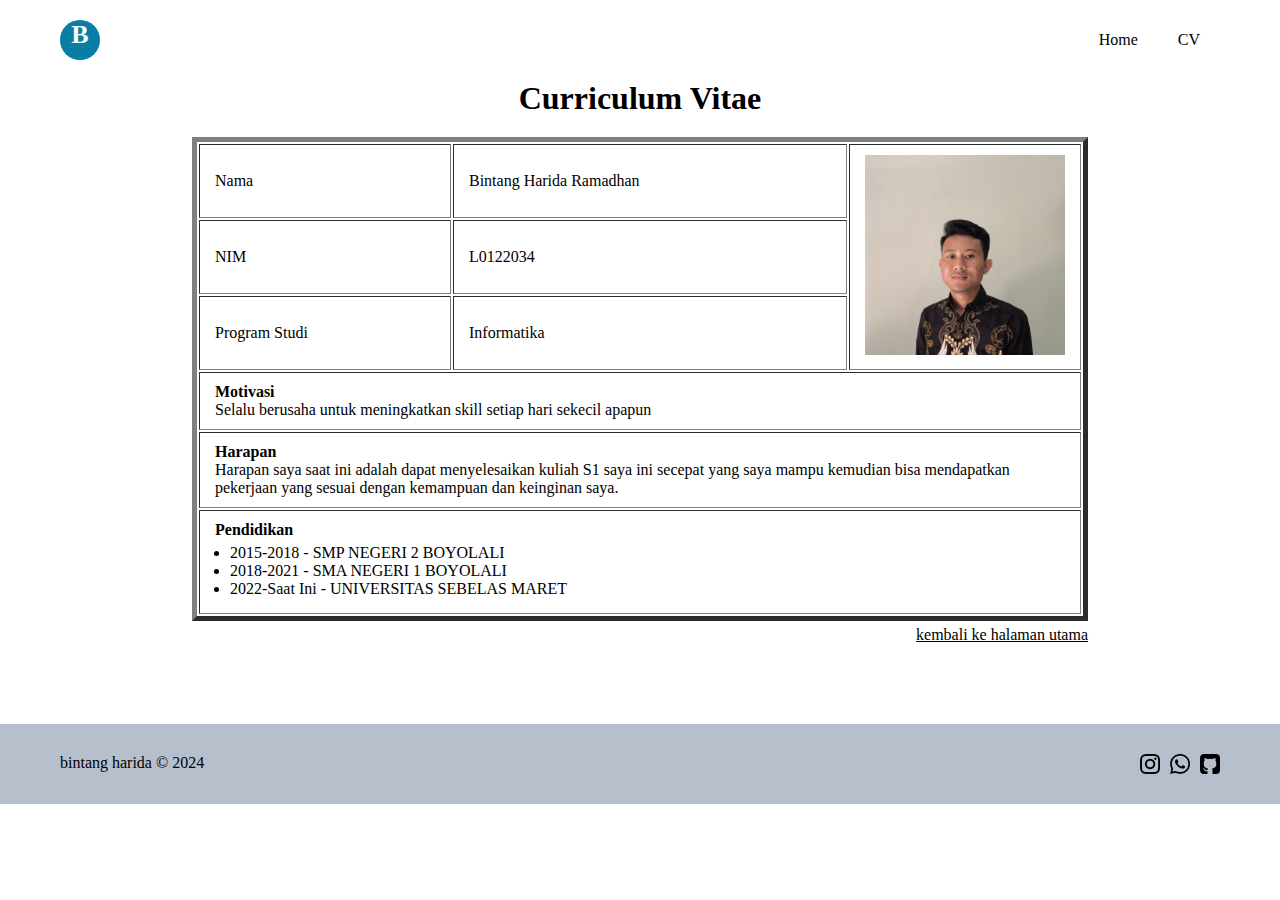
==== cv.html @ 8fb5c5f0 "first commit" ====
<!DOCTYPE html>
<html lang="en">

<head>
  <meta charset="UTF-8">
  <meta name="viewport" content="width=device-width, initial-scale=1.0">
  <title>CV Bintang</title>
  <link rel="stylesheet" href="style.css" />
</head>

<body>
  <header>
    <nav>
      <h3 class="logo">B</h3>
      <ul class="nav-list">
        <li><a href="index.html">Home</a></li>
        <li><a href="#">CV</a></li>
      </ul>
    </nav>
  </header>
  <h1 align="center">Curriculum Vitae</h1>
  <div class="table-container">
    <table class="cv-table" border="5" width="100%" cellpadding="10">
      <tr>
        <td>Nama</td>
        <td>Bintang Harida Ramadhan</td>
        <td rowspan="3" align="center" width="200px">
          <img src="images/foto-2.jpg" width="200px" />
        </td>
      </tr>
      <tr>
        <td>NIM</td>
        <td>L0122034</td>
      </tr>
      <tr>
        <td>Program Studi</td>
        <td>Informatika</td>
      </tr>
      <tr>
        <td colspan="3">
          <b>Motivasi</b>
          </br>
          Selalu berusaha untuk meningkatkan skill setiap hari sekecil apapun
        </td>
      </tr>
      <tr>
        <td colspan="3">
          <b>Harapan</b>
          <br>
          Harapan saya saat ini adalah dapat menyelesaikan kuliah S1 saya ini secepat yang saya mampu kemudian bisa
          mendapatkan pekerjaan yang sesuai dengan kemampuan dan keinginan saya.
          </br>
      </tr>
      <tr colspan="3">
        <td colspan="3">
          <b>Pendidikan</b>
          <br>
          <ul>
            <li>2015-2018 - SMP NEGERI 2 BOYOLALI</li>
            <li>2018-2021 - SMA NEGERI 1 BOYOLALI</li>
            <li>2022-Saat Ini - UNIVERSITAS SEBELAS MARET</li>
          </ul>
        </td>
      </tr>
    </table>
    <a href="index.html">kembali ke halaman utama</a>
  </div>

  <footer>
    <p class="copy-right">bintang harida &copy; 2024</p>
    <img src="images/instagram.png" class="icon">
    <img src="images/whatsapp.png" class="icon">
    <img src="images/github-sign.png" class="icon">
  </footer>
</body>

</html>
---- style.css ----
@import url('https://fonts.google.com/specimen/Poppins');

*
{
  box-sizing: border-box;
  margin: 0;
  padding: 0;
  color: black;
  font-family: Poppins;
}

body, html {
  /* display: flex; */
  height: 100%;
  /* min-height: 100vh; */
}

body {
  display: flex;
  flex-direction: column;
}

nav
{
  display: flex;
  align-items: center;
  margin: 20px 60px;
  /* background-color: #087ea4; */
  /* color: #fafafa; */
}

.nav-list li a
{
  padding: 10px 20px;
}

.nav-list li a:hover {
  background-color: #e9ebf0;
  border-radius: 40px;
  transition: .4s ease-in-out;
}

.nav-list
{
  display: flex;
  list-style-type: none;
  /* gap: 20px; */
}

.nav-list a
{
  text-decoration: none;
}

.logo
{
  margin-right: auto;
  color: #fafafa;
  background-color: #087ea4;
  font-size: 26px;
  width: 40px;
  height: 40px;
  border-radius: 50%;
  text-align: center;
  align-items: center;
}

.photo-1 {
  border-radius: 20px;
}

.content-title
{
  margin: 50px 0 20px 100px;
}

.content
{
  display: flex;
  flex: 1;
  gap: 20px;
  margin: 80px 100px;
}

footer
{
  display: flex;
  position: relative;
  bottom: 0;
  width: 100%;
  background-color: #b6bfcb;
  padding: 30px 60px;
}

.copy-right {
  margin-right: auto;
}

.icon {
  margin-left: 10px;
  width: 20px;
  height: 20px;
}

/* file cv */
.table-container {
  display: flex;
  flex-direction: column;
  /* margin-top: 20px; */
  margin: 20px 0 80px 15%;
  width: 70%;
  /* margin-left: 15%; */
  /* background-color: blue; */
}

.cv-table {
}

.cv-table td {
  padding: 10px 15px;
}

.cv-table td ul {
  padding: 5px 15px;
}

.table-container a {
  margin-top: 5px;
  text-align: right;
}
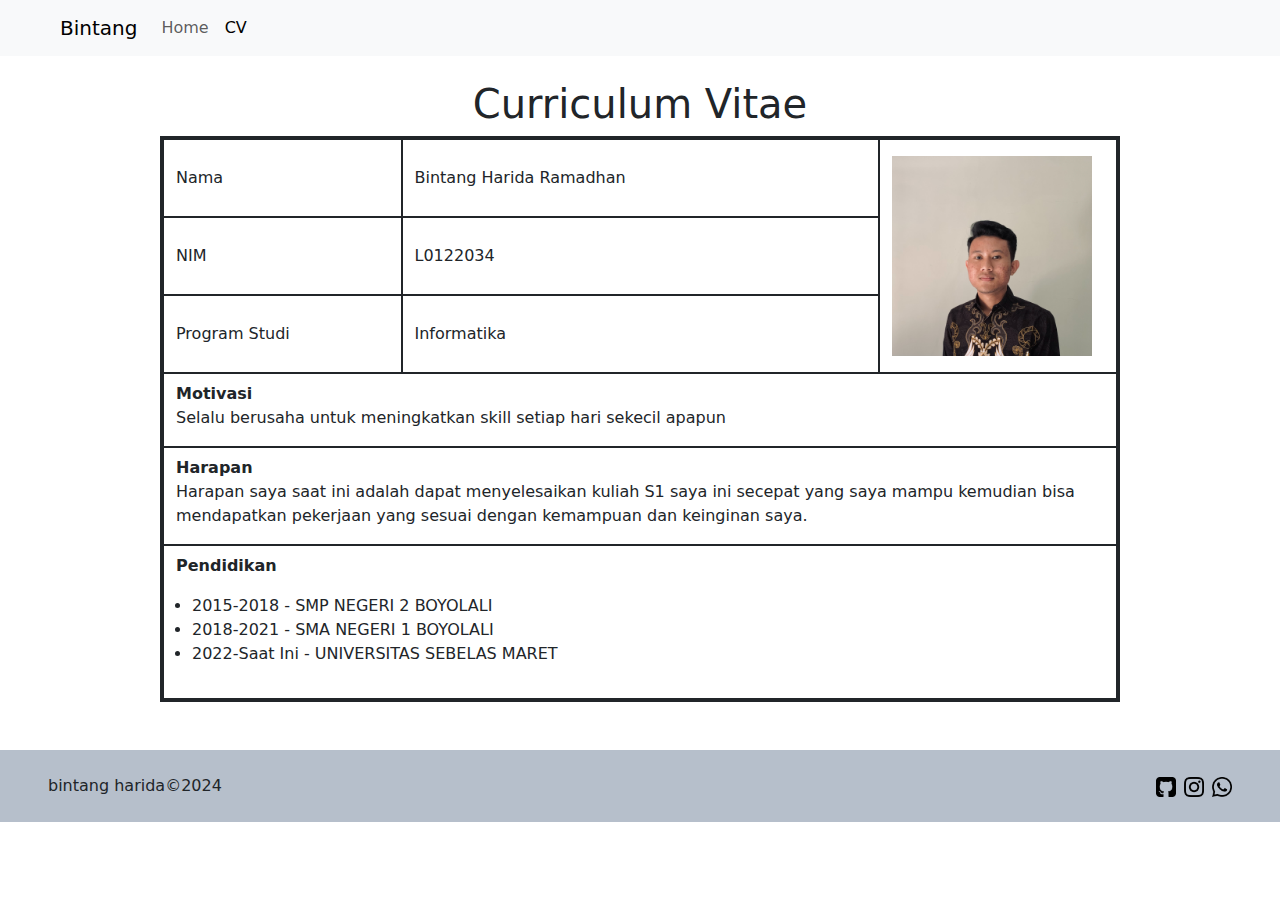
==== commit 14209824: "bootstrap" ====
--- a/cv.html
+++ b/cv.html
@@ -1,77 +1,94 @@
+<!-- LO122034 -->
+<!-- Bintang Harida Ramadhan -->
 <!DOCTYPE html>
 <html lang="en">
-
 <head>
   <meta charset="UTF-8">
   <meta name="viewport" content="width=device-width, initial-scale=1.0">
   <title>CV Bintang</title>
-  <link rel="stylesheet" href="style.css" />
+  <!-- <link rel="stylesheet" href="style.css" /> -->
+  <link href="https://cdn.jsdelivr.net/npm/bootstrap@5.3.3/dist/css/bootstrap.min.css" rel="stylesheet"
+    integrity="sha384-QWTKZyjpPEjISv5WaRU9OFeRpok6YctnYmDr5pNlyT2bRjXh0JMhjY6hW+ALEwIH" crossorigin="anonymous">
 </head>
-
 <body>
-  <header>
-    <nav>
-      <h3 class="logo">B</h3>
-      <ul class="nav-list">
-        <li><a href="index.html">Home</a></li>
-        <li><a href="#">CV</a></li>
-      </ul>
-    </nav>
-  </header>
-  <h1 align="center">Curriculum Vitae</h1>
-  <div class="table-container">
-    <table class="cv-table" border="5" width="100%" cellpadding="10">
-      <tr>
-        <td>Nama</td>
-        <td>Bintang Harida Ramadhan</td>
-        <td rowspan="3" align="center" width="200px">
-          <img src="images/foto-2.jpg" width="200px" />
-        </td>
-      </tr>
-      <tr>
-        <td>NIM</td>
-        <td>L0122034</td>
-      </tr>
-      <tr>
-        <td>Program Studi</td>
-        <td>Informatika</td>
-      </tr>
-      <tr>
-        <td colspan="3">
-          <b>Motivasi</b>
-          </br>
-          Selalu berusaha untuk meningkatkan skill setiap hari sekecil apapun
-        </td>
-      </tr>
-      <tr>
-        <td colspan="3">
-          <b>Harapan</b>
-          <br>
-          Harapan saya saat ini adalah dapat menyelesaikan kuliah S1 saya ini secepat yang saya mampu kemudian bisa
-          mendapatkan pekerjaan yang sesuai dengan kemampuan dan keinginan saya.
-          </br>
-      </tr>
-      <tr colspan="3">
-        <td colspan="3">
-          <b>Pendidikan</b>
-          <br>
-          <ul>
-            <li>2015-2018 - SMP NEGERI 2 BOYOLALI</li>
-            <li>2018-2021 - SMA NEGERI 1 BOYOLALI</li>
-            <li>2022-Saat Ini - UNIVERSITAS SEBELAS MARET</li>
-          </ul>
-        </td>
-      </tr>
-    </table>
-    <a href="index.html">kembali ke halaman utama</a>
-  </div>
-
-  <footer>
-    <p class="copy-right">bintang harida &copy; 2024</p>
-    <img src="images/instagram.png" class="icon">
-    <img src="images/whatsapp.png" class="icon">
-    <img src="images/github-sign.png" class="icon">
+  <nav class="navbar navbar-expand-lg bg-body-tertiary m-0 px-5 py-2">
+    <div class="container-fluid">
+      <a class="navbar-brand" href="">Bintang</a>
+      <div class="collapse navbar-collapse" id="navbarNav">
+        <ul class="navbar-nav">
+          <li class="nav-item">
+            <a class="nav-link" aria-current="page" href="index.html">Home</a>
+          </li>
+          <li class="nav-item">
+            <a class="nav-link active" href="">CV</a>
+          </li>
+          <!-- <li class="nav-item">
+            <a class="nav-link" href="">About</a>
+          </li> -->
+        </ul>
+      </div>
+    </div>
+  </nav>
+  <main>
+    <div class="container d-flex justify-content-center mt-4">
+      <h1 class="">Curriculum Vitae</h1>
+    </div>
+    <article>
+      <div class="container h-100 w-75 border border-3 border-dark">
+        <div class="row">
+          <div class="col-9 d-flex flex-column">
+            <div class="row h-50">
+              <div class="col-4 d-flex align-items-center border border-dark">Nama</div>
+              <div class="col d-flex align-items-center border border-dark">Bintang Harida Ramadhan</div>
+            </div>
+            <div class="row h-50">
+              <div class="col-4 d-flex align-items-center border border-dark">NIM</div>
+              <div class="col d-flex align-items-center border border-dark">L0122034</div>
+            </div>
+            <div class="row h-50">
+              <div class="col-4 d-flex align-items-center border border-dark">Program Studi</div>
+              <div class="col d-flex align-items-center border border-dark">Informatika</div>
+            </div>
+          </div>
+          <div class="col-3 border border-dark">
+            <img src="images/foto-2.jpg" alt="foto bintang" width="200px" class="img-fluid my-3" />
+          </div>
+        </div>
+        <div class="row d-flex align-items-center border border-dark">
+          <p class="mt-2">
+            <b>Motivasi</b>
+            </br>
+            Selalu berusaha untuk meningkatkan skill setiap hari sekecil apapun
+          </p>
+        </div>
+        <div class="row d-flex align-items-center border border-dark">
+          <p class="mt-2">
+            <b>Harapan</b>
+            <br>
+            Harapan saya saat ini adalah dapat menyelesaikan kuliah S1 saya ini secepat yang saya mampu kemudian bisa
+            mendapatkan pekerjaan yang sesuai dengan kemampuan dan keinginan saya.
+            </br>
+          </p>
+        </div>
+        <div class="row d-flex align-items-center border border-dark">
+          <p class="mt-2">
+            <b>Pendidikan</b>
+            <ul class="ms-3">
+              <li>2015-2018 - SMP NEGERI 2 BOYOLALI</li>
+              <li>2018-2021 - SMA NEGERI 1 BOYOLALI</li>
+              <li>2022-Saat Ini - UNIVERSITAS SEBELAS MARET</li>
+            </ul>
+          </p>
+        </div>
+      </div>
+    </article>
+  </main>
+  <footer class="d-flex flex-row  gap-2 mt-5 p-4 px-5 align-items-center text-align-center"
+    style="background: #b6bfcb;">
+    <p class="me-auto my-auto">bintang harida&copy;2024</p>
+    <a href="https://github.com/bintanghr"><img src="images/github-sign.png" width="20px"></a>
+    <a href="https://instagram.com/bintanghrr"><img src="images/instagram.png" width="20px"></a>
+    <a href="https://wa.me/6281391561584"><img src="images/whatsapp.png" width="20px"></a>
   </footer>
 </body>
-
 </html>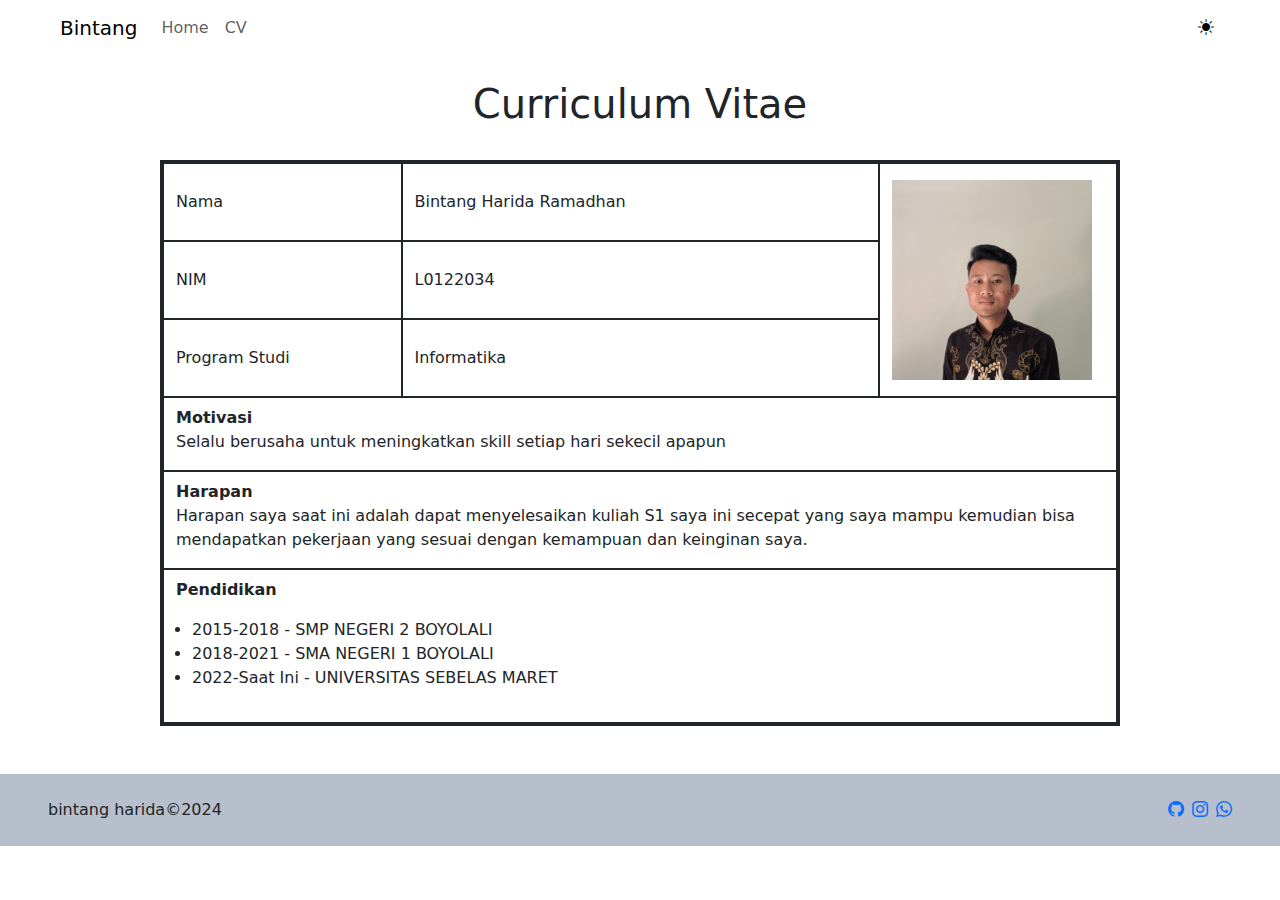
==== commit f12e7952: "javascript dom" ====
--- a/cv.html
+++ b/cv.html
@@ -9,24 +9,35 @@
   <!-- <link rel="stylesheet" href="style.css" /> -->
   <link href="https://cdn.jsdelivr.net/npm/bootstrap@5.3.3/dist/css/bootstrap.min.css" rel="stylesheet"
     integrity="sha384-QWTKZyjpPEjISv5WaRU9OFeRpok6YctnYmDr5pNlyT2bRjXh0JMhjY6hW+ALEwIH" crossorigin="anonymous">
+  <link rel="stylesheet" href="https://cdn.jsdelivr.net/npm/bootstrap-icons@1.11.3/font/bootstrap-icons.min.css">
+  <style>
+    #body_id, .navbar, .footer, .content {
+      transition: background-color 0.5s, color 0.5s;
+    }
+  </style>
 </head>
-<body>
-  <nav class="navbar navbar-expand-lg bg-body-tertiary m-0 px-5 py-2">
+<body id="body_id">
+  <nav id="nav" class="navbar navbar-expand-lg m-0 px-5 py-2">
     <div class="container-fluid">
-      <a class="navbar-brand" href="">Bintang</a>
-      <div class="collapse navbar-collapse" id="navbarNav">
+      <a class="navbar-brand custom-nav-text" href="#">Bintang</a>
+      <div class="collapse navbar-collapse d-flex" id="navbarNav">
         <ul class="navbar-nav">
           <li class="nav-item">
-            <a class="nav-link" aria-current="page" href="index.html">Home</a>
+            <a class="nav-link custom-nav-text" aria-current="page" href="index.html">Home</a>
           </li>
           <li class="nav-item">
-            <a class="nav-link active" href="">CV</a>
+            <a class="nav-link custom-nav-text custom-active-nav-text" href="cv.html">CV</a>
           </li>
-          <!-- <li class="nav-item">
-            <a class="nav-link" href="">About</a>
-          </li> -->
         </ul>
-      </div>
+        <div class="nav-item ms-auto">
+          <a class="nav-link ms-auto">
+            <button onclick="switchMode()" class="bg-transparent border-0">
+              <i id="icon" class="bi bi-brightness-high-fill custom-nav-text"></i>
+              <!-- <i class="bi bi-moon-fill"></i> -->
+            </button>
+          </a>
+        </div>
+      </div>   
     </div>
   </nav>
   <main>
@@ -34,12 +45,12 @@
       <h1 class="">Curriculum Vitae</h1>
     </div>
     <article>
-      <div class="container h-100 w-75 border border-3 border-dark">
+      <div id="table_cv" class="container h-100 mt-4 w-75 border border-3 border-dark">
         <div class="row">
           <div class="col-9 d-flex flex-column">
-            <div class="row h-50">
-              <div class="col-4 d-flex align-items-center border border-dark">Nama</div>
-              <div class="col d-flex align-items-center border border-dark">Bintang Harida Ramadhan</div>
+            <div class="row h-50 custom-table-color">
+              <div class="col-4 d-flex align-items-center border border-dark custom-table-color">Nama</div>
+              <div class="col d-flex align-items-center border border-dark custom-table-color">Bintang Harida Ramadhan</div>
             </div>
             <div class="row h-50">
               <div class="col-4 d-flex align-items-center border border-dark">NIM</div>
@@ -83,12 +94,19 @@
       </div>
     </article>
   </main>
-  <footer class="d-flex flex-row  gap-2 mt-5 p-4 px-5 align-items-center text-align-center"
+  <footer id="footer" class="d-flex flex-row  gap-2 mt-5 p-4 px-5 align-items-center text-align-center"
     style="background: #b6bfcb;">
     <p class="me-auto my-auto">bintang harida&copy;2024</p>
-    <a href="https://github.com/bintanghr"><img src="images/github-sign.png" width="20px"></a>
-    <a href="https://instagram.com/bintanghrr"><img src="images/instagram.png" width="20px"></a>
-    <a href="https://wa.me/6281391561584"><img src="images/whatsapp.png" width="20px"></a>
+    <a href="https://github.com/bintanghr">
+      <i class="bi bi-github sosmed-icon"></i>
+    </a>
+    <a href="https://instagram.com/bintanghrr">
+      <i class="bi bi-instagram sosmed-icon"></i>
+    </a>
+    <a href="https://wa.me/6281391561584">
+      <i class="bi bi-whatsapp sosmed-icon"></i>
+    </a>
   </footer>
+  <script src="script.js"></script>
 </body>
 </html>